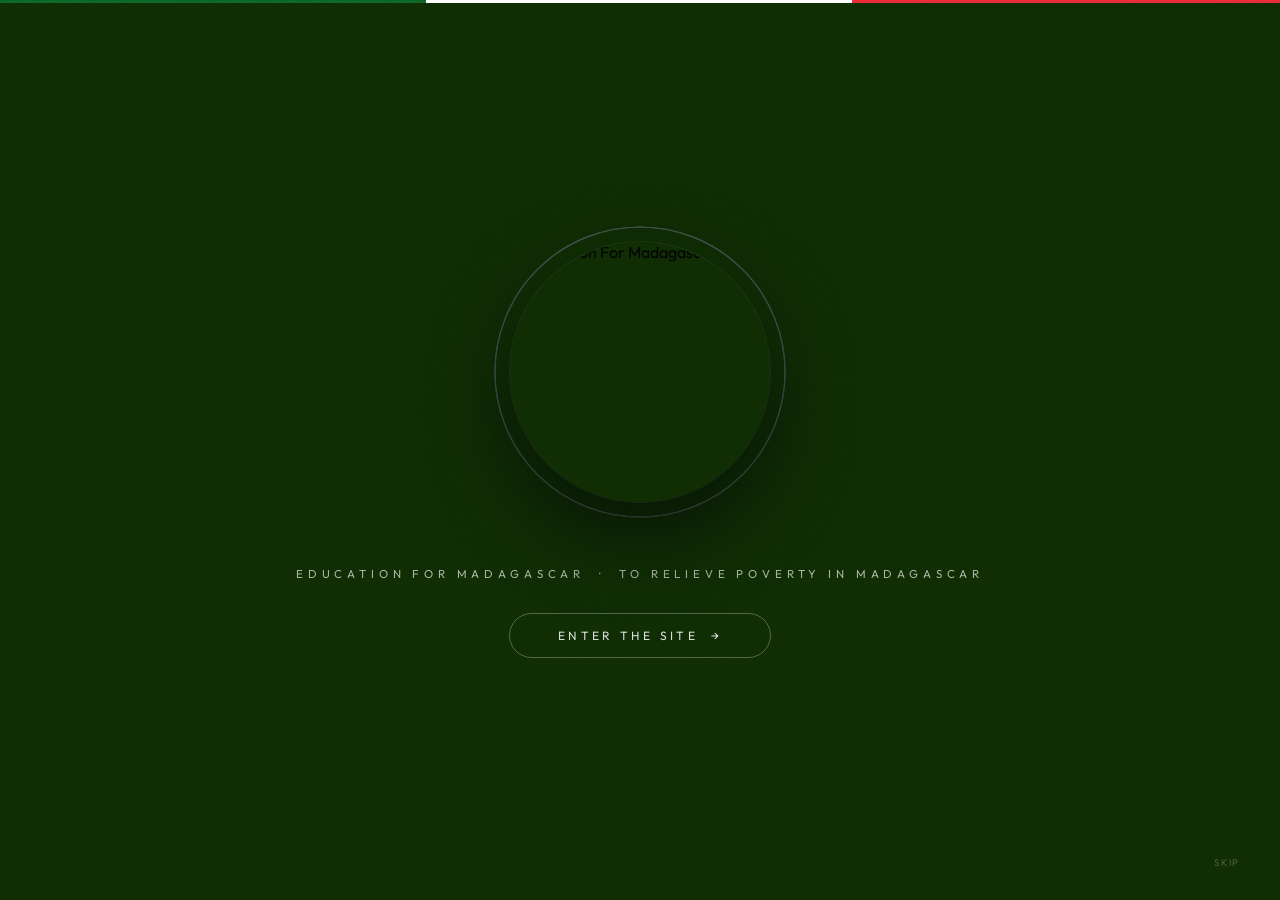
==== index.html @ db09a134 "Update index.html" ====
<!DOCTYPE html>
<html lang="en">
<head>
  <meta charset="UTF-8"/>
  <meta name="viewport" content="width=device-width, initial-scale=1.0"/>
  <title>Education For Madagascar</title>
  <link href="https://fonts.googleapis.com/css2?family=Cormorant+Garamond:ital,wght@0,300;1,300&family=Outfit:wght@300;400;500&display=swap" rel="stylesheet"/>
  <style>
    *, *::before, *::after { box-sizing: border-box; margin: 0; padding: 0; }
    
    :root {
      --green: #0B6623;
      /* NEW ELEMENT: A luxurious, ultra-deep midnight forest green for the backdrop */
      --dark-forest-ink: #0d2b01; 
      --white: #ffffff;
      --red:   #ED2939;
      --teal:  #006C65;
      --sand:  #eeebd9;
      --sans:  "Avenir Next", "Outfit", system-ui, sans-serif;
      --serif: "Charter", "Cormorant Garamond", Georgia, serif;
    }
    
    html, body { 
      width: 100%; 
      height: 100%; 
      overflow: hidden; 
      /* Changed from pure black to our new deep elegant brand ink */
      background: var(--dark-forest-ink); 
      font-family: var(--sans); 
      -webkit-font-smoothing: antialiased; 
    }

    /* THE CINEMATIC GRAIN: Moving perfectly on top of the deep green */
    body::after {
      content: ""; position: fixed; inset: 0; z-index: 100;
      background-image: url("data:image/svg+xml,%3Csvg xmlns='http://www.w3.org/2000/svg' width='300' height='300'%3E%3Cfilter id='n'%3E%3CfeTurbulence type='fractalNoise' baseFrequency='0.75' numOctaves='4' stitchTiles='stitch'/%3E%3C/filter%3E%3Crect width='300' height='300' filter='url(%23n)' opacity='0.04'/%3E%3C/svg%3E");
      pointer-events: none;
      animation: grainShift 1.8s steps(2) infinite;
    }
    
    @keyframes grainShift {
      0%   { transform: translate(0,0) scale(1.05); }
      50%  { transform: translate(-1%,1%) scale(1.05); }
      100% { transform: translate(1%,-1%) scale(1.05); }
    }

    /* Madagascar Tricolor top accent bar */
    #fr-line {
      position: fixed; top: 0; left: 0; right: 0; height: 3px; z-index: 50;
      background: linear-gradient(to right, var(--green) 33.3%, var(--white) 33.3% 66.6%, var(--red) 66.6%);
      transform-origin: left; transform: scaleX(0);
      animation: lineReveal 1s 0.1s cubic-bezier(0.4,0,0.2,1) forwards;
    }
    @keyframes lineReveal { to { transform: scaleX(1); } }

    #stage {
      position: fixed; inset: 0; z-index: 10;
      display: flex; flex-direction: column; align-items: center; justify-content: center;
    }
    #stage.out, #fr-line.out { animation: dissolveOut 1s cubic-bezier(0.4,0,1,1) forwards; }
    @keyframes dissolveOut { to { opacity: 0; transform: scale(1.03); } }

    /* Staggered pulsing rings matching your brand */
    .glow-ring {
      position: absolute; border-radius: 50%; pointer-events: none;
      width: 260px; height: 260px; opacity: 0;
    }
    .gr1 {
      border: 1.5px solid var(--green);
      animation: ringSettle 2s 0.2s cubic-bezier(0.16,1,0.3,1) forwards;
    }
    .gr2 {
      border: 1px solid var(--red);
      animation: ringSettle 2s 0.5s cubic-bezier(0.16,1,0.3,1) forwards;
    }
    .gr3 {
      border: 1px solid var(--teal);
      animation: ringSettle 2s 0.8s cubic-bezier(0.16,1,0.3,1) forwards;
    }
    @keyframes ringSettle {
      0%   { opacity: 0; transform: scale(0.6);  }
      40%  { opacity: 1; transform: scale(1.35); }
      100% { opacity: 0.7; transform: scale(1.12); }
    }

    #logo {
      width: 260px; height: 260px; border-radius: 50%; overflow: hidden;
      box-shadow: 0 0 0 1px rgba(255,255,255,0.06), 0 30px 80px rgba(0,0,0,0.65), 0 0 50px rgba(11,102,35,0.15);
      opacity: 0; transform: scale(0.78);
      animation: logoReveal 1.1s 1.3s cubic-bezier(0.34,1.3,0.64,1) forwards;
      position: relative; z-index: 2;
    }
    #logo img { width: 100%; height: 100%; display: block; object-fit: cover; }
    @keyframes logoReveal { to { opacity: 1; transform: scale(1); } }

    #tagline {
      margin-top: 4rem;
      font-size: 0.72rem; font-weight: 400; letter-spacing: 0.42em; text-transform: uppercase;
      color: rgba(255,255,255,0.65); /* Made text slightly brighter to contrast with dark green */
      opacity: 0; animation: riseIn 0.9s 2.5s cubic-bezier(0.16,1,0.3,1) forwards;
    }

    #enter-btn {
      margin-top: 2rem; padding: 0.85rem 3rem;
      background: transparent; border: 1px solid rgba(255,255,255,0.28); border-radius: 999px;
      font-family: var(--sans); font-size: 0.75rem; font-weight: 400;
      letter-spacing: 0.28em; text-transform: uppercase; color: rgba(255,255,255,0.85);
      cursor: pointer; opacity: 0;
      animation: riseIn 0.9s 2.9s cubic-bezier(0.16,1,0.3,1) forwards;
      position: relative; overflow: hidden;
      transition: color 0.3s, border-color 0.3s;
    }
    #enter-btn::before {
      content: ""; position: absolute; inset: 0;
      background: linear-gradient(135deg, rgba(11,102,35,0.5), rgba(0,108,101,0.3));
      transform: scaleX(0); transform-origin: left;
      transition: transform 0.45s cubic-bezier(0.4,0,0.2,1);
    }
    #enter-btn:hover { color: #fff; border-color: rgba(255,255,255,0.6); }
    #enter-btn:hover::before { transform: scaleX(1); }
    #enter-btn > span { position: relative; z-index: 1; }

    #skip-btn {
      position: fixed; bottom: 2rem; right: 2.5rem;
      background: none; border: none; font-family: var(--sans);
      font-size: 0.6rem; letter-spacing: 0.18em; text-transform: uppercase;
      color: rgba(255,255,255,0.25); cursor: pointer;
      opacity: 0; animation: riseIn 0.6s 3.2s ease forwards;
      transition: color 0.2s; z-index: 20;
    }
    #skip-btn:hover { color: rgba(255,255,255,0.5); }

    @keyframes riseIn {
      from { opacity: 0; transform: translateY(14px); }
      to   { opacity: 1; transform: translateY(0); }
    }

    /* Outro slide background remains your warm brand sand color (#eeebd9) */
    #destination {
      position: fixed; inset: 0; z-index: 1; background: var(--sand);
      display: flex; flex-direction: column; align-items: center; justify-content: center;
      font-family: var(--serif); font-size: 2.5rem; font-weight: 300;
      color: #1a1a1a; letter-spacing: 0.04em; text-align: center;
      opacity: 0; transition: opacity 0.9s 0.15s ease;
    }
    #destination.visible { opacity: 1; }
  </style>
</head>
<body>

<div id="fr-line"></div>

<div id="stage">
  <div style="position:relative; display:flex; align-items:center; justify-content:center;">
    <div class="glow-ring gr1"></div>
    <div class="glow-ring gr2"></div>
    <div class="glow-ring gr3"></div>
    <div id="logo">
      <img src="images/logo.jpg" alt="Education For Madagascar Logo"/>
    </div>
  </div>
  <div id="tagline">Education For Madagascar &nbsp;·&nbsp; To relieve poverty in Madagascar</div>
  <button id="enter-btn" onclick="enter()"><span>Enter the site &nbsp;→</span></button>
</div>

<button id="skip-btn" onclick="enter()">Skip</button>

<div id="destination">
  <div>Tonga soa.</div>
  <div style="font-size: 1.5rem; opacity: 0.6; margin-top: 0.5rem;">(Welcome)</div>
</div>

<script>
  function enter() {
    document.getElementById("stage").classList.add("out");
    document.getElementById("fr-line").classList.add("out");
    document.getElementById("destination").classList.add("visible");
    
    setTimeout(() => {
      window.location.href = "homepage.html";
    }, 1200);
  }
</script>
</body>
</html>
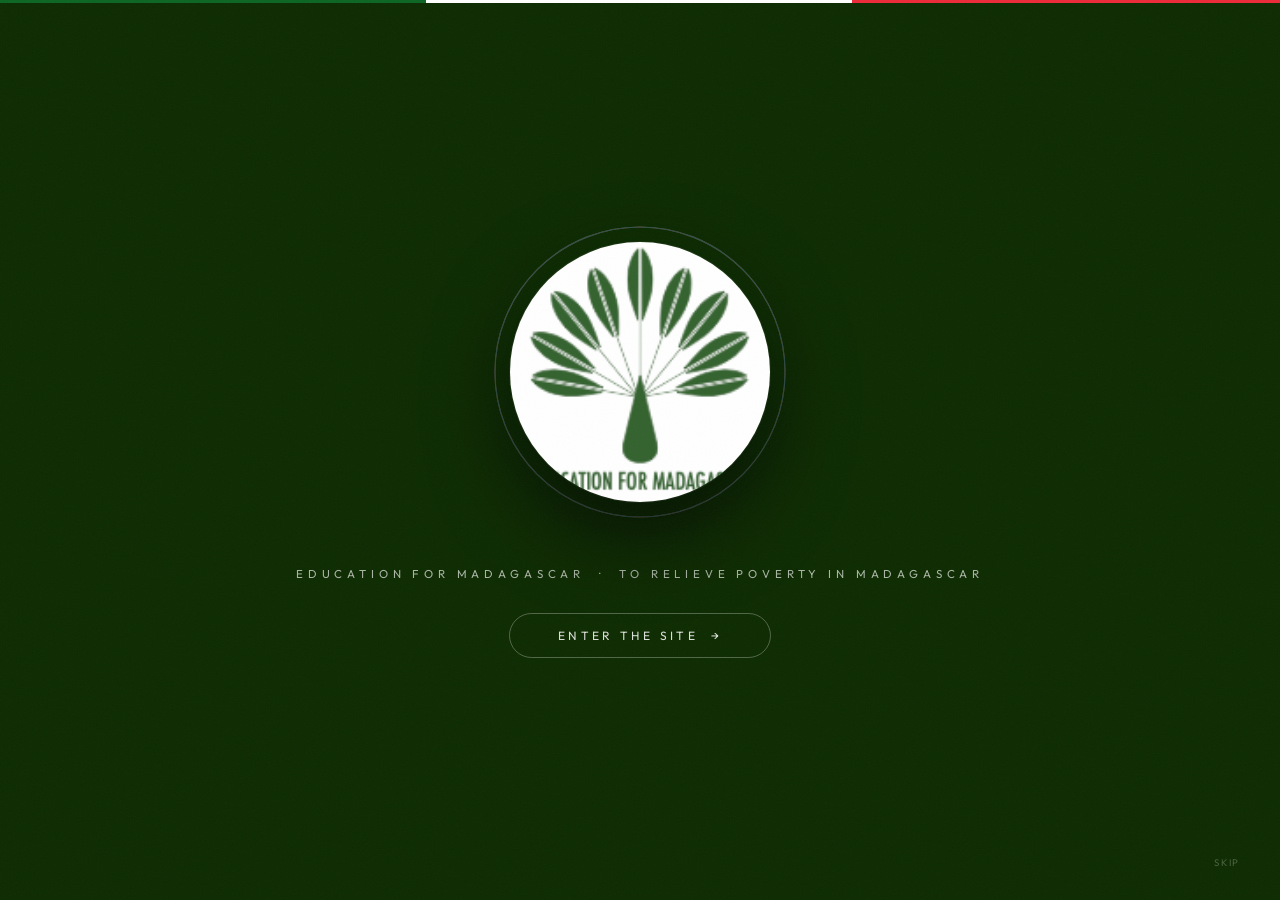
==== commit 94d1ed3f: "Update index.html" ====
--- a/index.html
+++ b/index.html
@@ -156,7 +156,7 @@
     <div class="glow-ring gr2"></div>
     <div class="glow-ring gr3"></div>
     <div id="logo">
-      <img src="images/logo.jpg" alt="Education For Madagascar Logo"/>
+      <img src="images/logo.png" alt="Education For Madagascar Logo"/>
     </div>
   </div>
   <div id="tagline">Education For Madagascar &nbsp;·&nbsp; To relieve poverty in Madagascar</div>
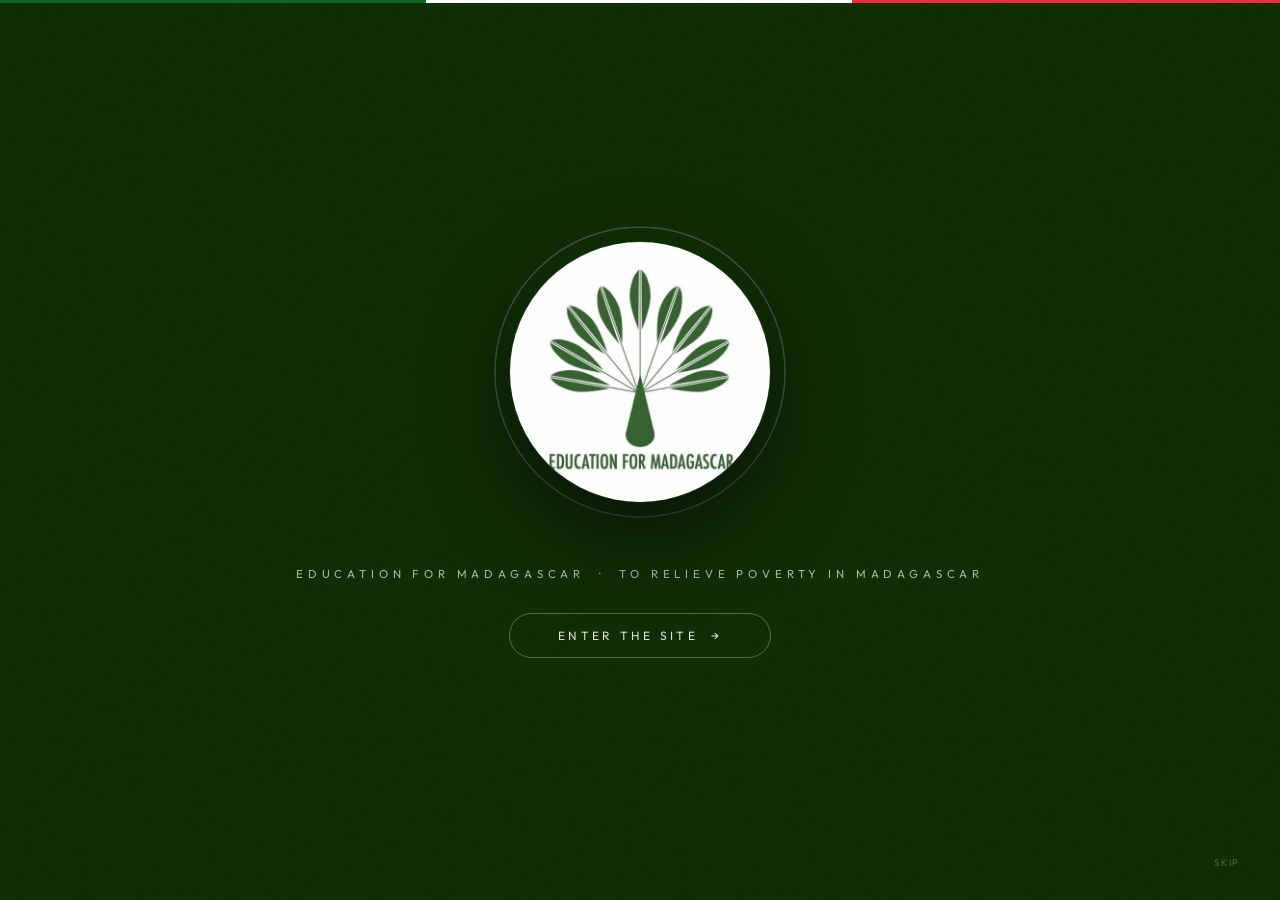
==== commit a8283036: "Update index.html" ====
--- a/index.html
+++ b/index.html
@@ -156,7 +156,7 @@
     <div class="glow-ring gr2"></div>
     <div class="glow-ring gr3"></div>
     <div id="logo">
-      <img src="images/logo.png" alt="Education For Madagascar Logo"/>
+      <img src="images/logo.jpg" alt="Education For Madagascar Logo"/>
     </div>
   </div>
   <div id="tagline">Education For Madagascar &nbsp;·&nbsp; To relieve poverty in Madagascar</div>
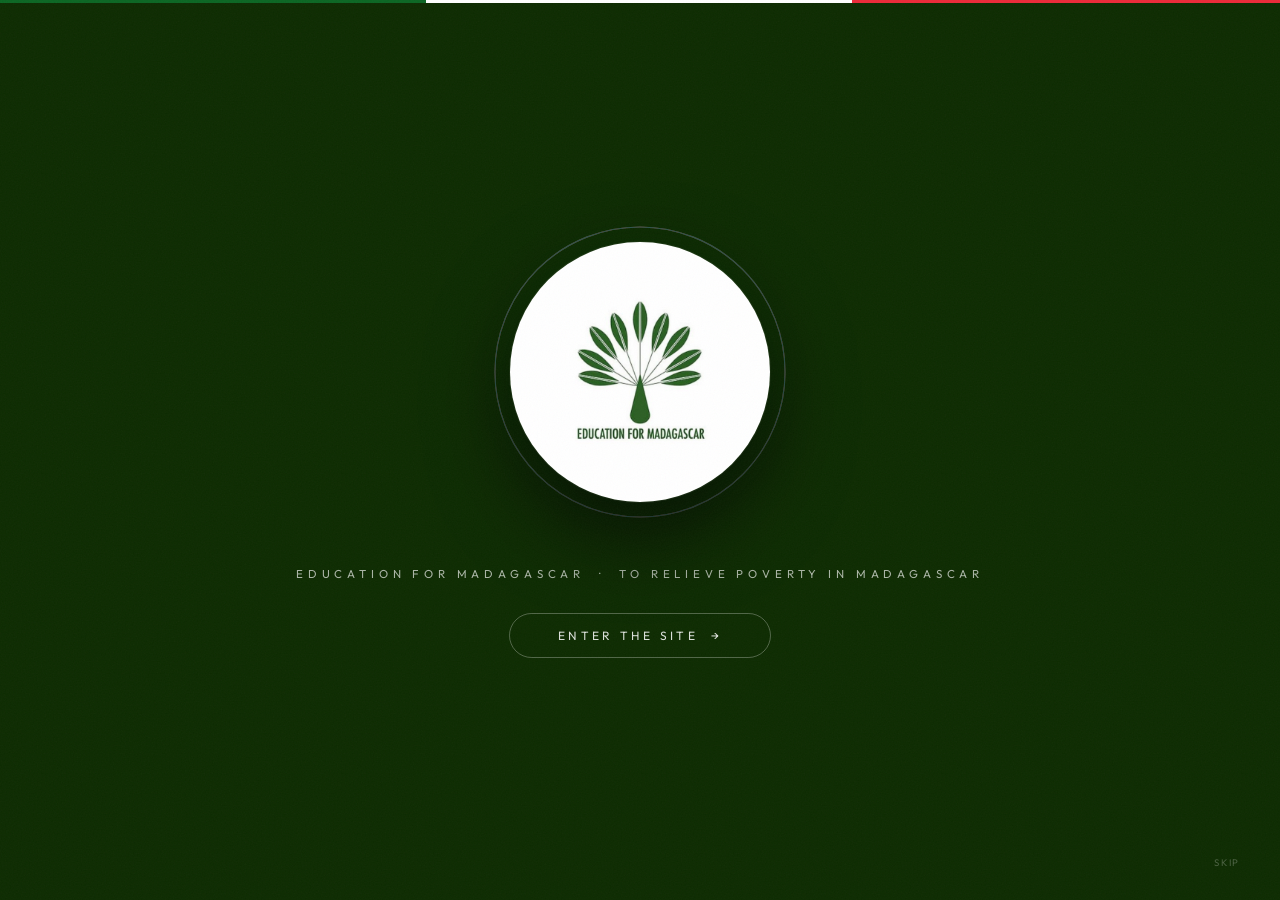
==== commit 404e94b1: "Update index.html" ====
--- a/index.html
+++ b/index.html
@@ -156,7 +156,7 @@
     <div class="glow-ring gr2"></div>
     <div class="glow-ring gr3"></div>
     <div id="logo">
-      <img src="images/logo.jpg" alt="Education For Madagascar Logo"/>
+      <img src="images/logo2.jpg" alt="Education For Madagascar Logo"/>
     </div>
   </div>
   <div id="tagline">Education For Madagascar &nbsp;·&nbsp; To relieve poverty in Madagascar</div>
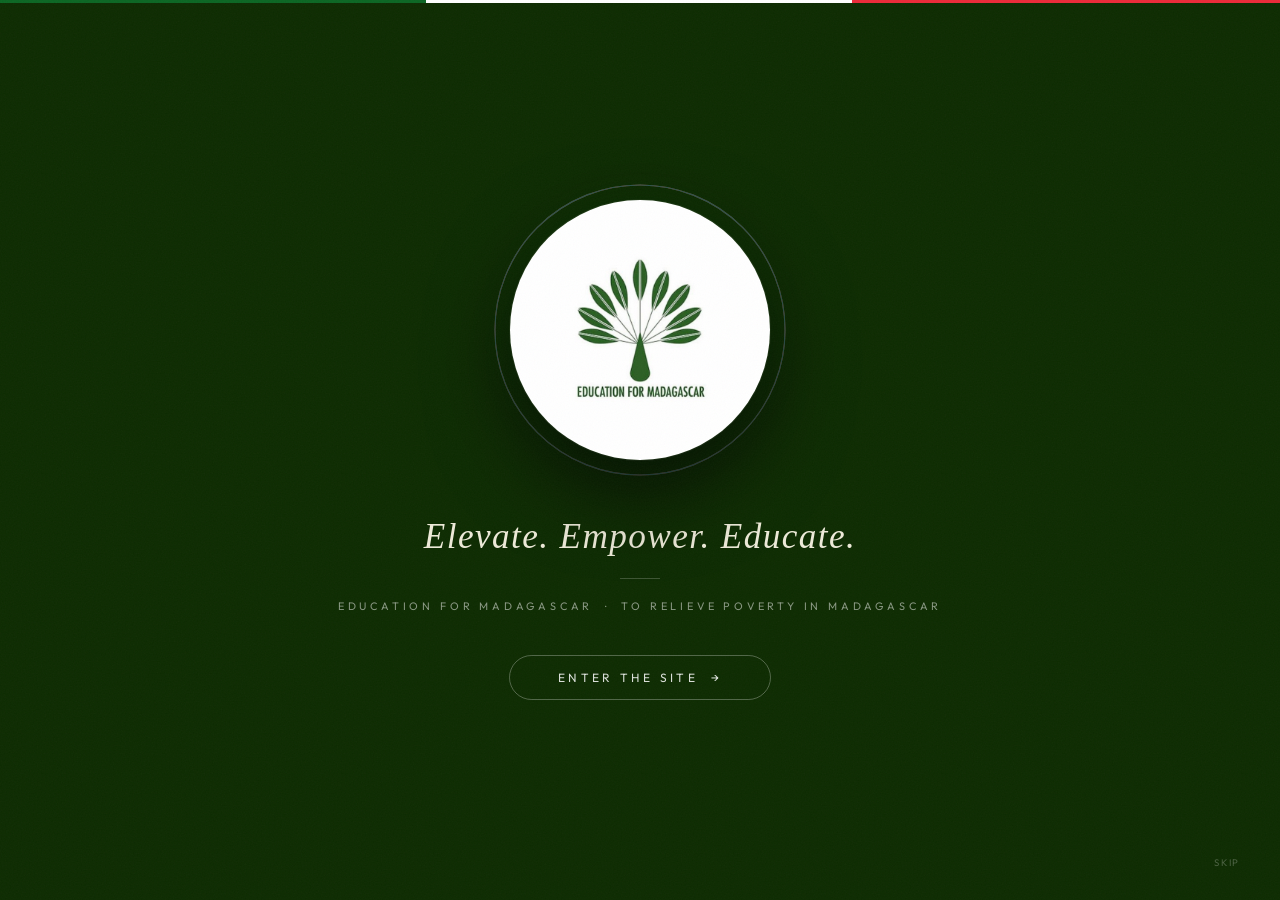
==== commit 1325fc9e: "Update index.html" ====
--- a/index.html
+++ b/index.html
@@ -16,6 +16,7 @@
       --red:   #ED2939;
       --teal:  #006C65;
       --sand:  #eeebd9;
+      --blue: #fffff8;
       --sans:  "Avenir Next", "Outfit", system-ui, sans-serif;
       --serif: "Charter", "Cormorant Garamond", Georgia, serif;
     }
@@ -56,6 +57,7 @@
     #stage {
       position: fixed; inset: 0; z-index: 10;
       display: flex; flex-direction: column; align-items: center; justify-content: center;
+      padding: 2rem; text-align: center;
     }
     #stage.out, #fr-line.out { animation: dissolveOut 1s cubic-bezier(0.4,0,1,1) forwards; }
     @keyframes dissolveOut { to { opacity: 0; transform: scale(1.03); } }
@@ -93,20 +95,54 @@
     #logo img { width: 100%; height: 100%; display: block; object-fit: cover; }
     @keyframes logoReveal { to { opacity: 1; transform: scale(1); } }
 
+    /* ─── NEW TEXT HIERARCHY ENGINE ─── */
+    .brand-statement-wrapper {
+      margin-top: 3.5rem;
+      display: flex;
+      flex-direction: column;
+      align-items: center;
+      max-width: 750px;
+    }
+
+    /* Option B: The High-Dynamic Value Devise (Charter Serif) */
+    #manifesto {
+      font-family: var(--serif);
+      font-size: 2.2rem;
+      font-style: italic;
+      font-weight: 300;
+      letter-spacing: 0.04em;
+      color: var(--sand); /* High contrast warm sand finish */
+      line-height: 1.2;
+      opacity: 0;
+      animation: riseIn 0.9s 2.3s cubic-bezier(0.16,1,0.3,1) forwards;
+    }
+
+    /* Minimalist separation metric */
+    .splash-divider {
+      width: 40px;
+      height: 1px;
+      background: rgba(255, 255, 255, 0.2);
+      margin: 1.2rem auto;
+      opacity: 0;
+      animation: riseIn 0.9s 2.5s cubic-bezier(0.16,1,0.3,1) forwards;
+    }
+
+    /* Preserved descriptive mandate line */
     #tagline {
-      margin-top: 4rem;
-      font-size: 0.72rem; font-weight: 400; letter-spacing: 0.42em; text-transform: uppercase;
-      color: rgba(255,255,255,0.65); /* Made text slightly brighter to contrast with dark green */
-      opacity: 0; animation: riseIn 0.9s 2.5s cubic-bezier(0.16,1,0.3,1) forwards;
+      font-size: 0.68rem; font-weight: 400; letter-spacing: 0.35em; text-transform: uppercase;
+      color: rgba(255,255,255,0.5);
+      line-height: 1.6;
+      opacity: 0; 
+      animation: riseIn 0.9s 2.7s cubic-bezier(0.16,1,0.3,1) forwards;
     }
 
     #enter-btn {
-      margin-top: 2rem; padding: 0.85rem 3rem;
+      margin-top: 2.5rem; padding: 0.85rem 3rem;
       background: transparent; border: 1px solid rgba(255,255,255,0.28); border-radius: 999px;
       font-family: var(--sans); font-size: 0.75rem; font-weight: 400;
       letter-spacing: 0.28em; text-transform: uppercase; color: rgba(255,255,255,0.85);
       cursor: pointer; opacity: 0;
-      animation: riseIn 0.9s 2.9s cubic-bezier(0.16,1,0.3,1) forwards;
+      animation: riseIn 0.9s 3.1s cubic-bezier(0.16,1,0.3,1) forwards;
       position: relative; overflow: hidden;
       transition: color 0.3s, border-color 0.3s;
     }
@@ -125,7 +161,7 @@
       background: none; border: none; font-family: var(--sans);
       font-size: 0.6rem; letter-spacing: 0.18em; text-transform: uppercase;
       color: rgba(255,255,255,0.25); cursor: pointer;
-      opacity: 0; animation: riseIn 0.6s 3.2s ease forwards;
+      opacity: 0; animation: riseIn 0.6s 3.4s ease forwards;
       transition: color 0.2s; z-index: 20;
     }
     #skip-btn:hover { color: rgba(255,255,255,0.5); }
@@ -144,6 +180,12 @@
       opacity: 0; transition: opacity 0.9s 0.15s ease;
     }
     #destination.visible { opacity: 1; }
+
+    /* Mobile Protection Rules */
+    @media (max-width: 768px) {
+      #manifesto { font-size: 1.6rem; }
+      #tagline { font-size: 0.58rem; letter-spacing: 0.2em; }
+    }
   </style>
 </head>
 <body>
@@ -159,14 +201,21 @@
       <img src="images/logo2.jpg" alt="Education For Madagascar Logo"/>
     </div>
   </div>
-  <div id="tagline">Education For Madagascar &nbsp;·&nbsp; To relieve poverty in Madagascar</div>
+
+  <!-- Unified Branding Content Area -->
+  <div class="brand-statement-wrapper">
+    <h1 id="manifesto">Elevate. Empower. Educate.</h1>
+    <div class="splash-divider"></div>
+    <div id="tagline">Education For Madagascar &nbsp;·&nbsp; To relieve poverty in Madagascar</div>
+  </div>
+
   <button id="enter-btn" onclick="enter()"><span>Enter the site &nbsp;→</span></button>
 </div>
 
 <button id="skip-btn" onclick="enter()">Skip</button>
 
 <div id="destination">
-  <div>Tonga soa.</div>
+  <div><em>Tonga soa.</em></div>
   <div style="font-size: 1.5rem; opacity: 0.6; margin-top: 0.5rem;">(Welcome)</div>
 </div>
 
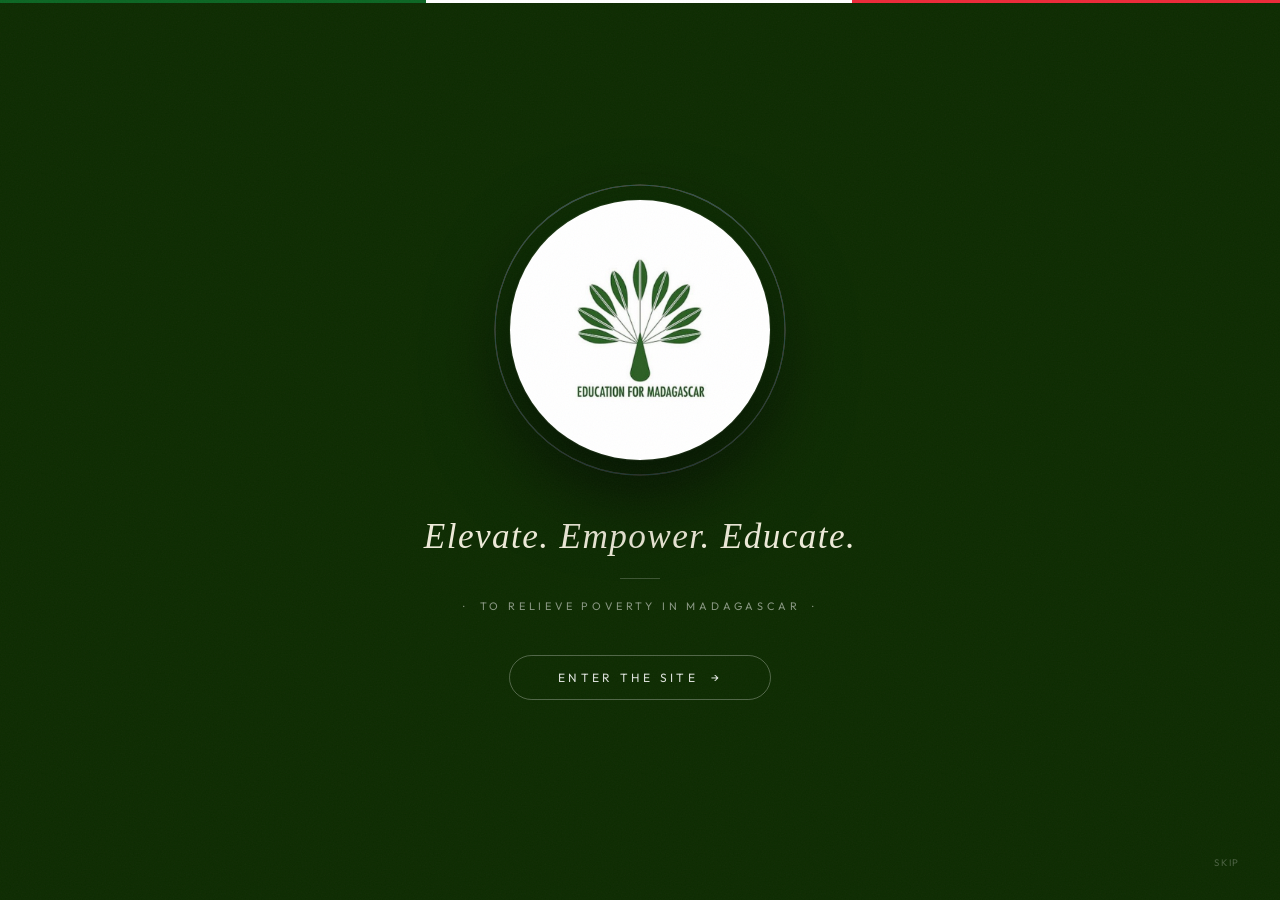
==== commit bec12578: "Update index.html" ====
--- a/index.html
+++ b/index.html
@@ -206,7 +206,7 @@
   <div class="brand-statement-wrapper">
     <h1 id="manifesto">Elevate. Empower. Educate.</h1>
     <div class="splash-divider"></div>
-    <div id="tagline">Education For Madagascar &nbsp;·&nbsp; To relieve poverty in Madagascar</div>
+    <div id="tagline"> &nbsp;·&nbsp; To relieve poverty in Madagascar &nbsp;·&nbsp;</div>
   </div>
 
   <button id="enter-btn" onclick="enter()"><span>Enter the site &nbsp;→</span></button>
